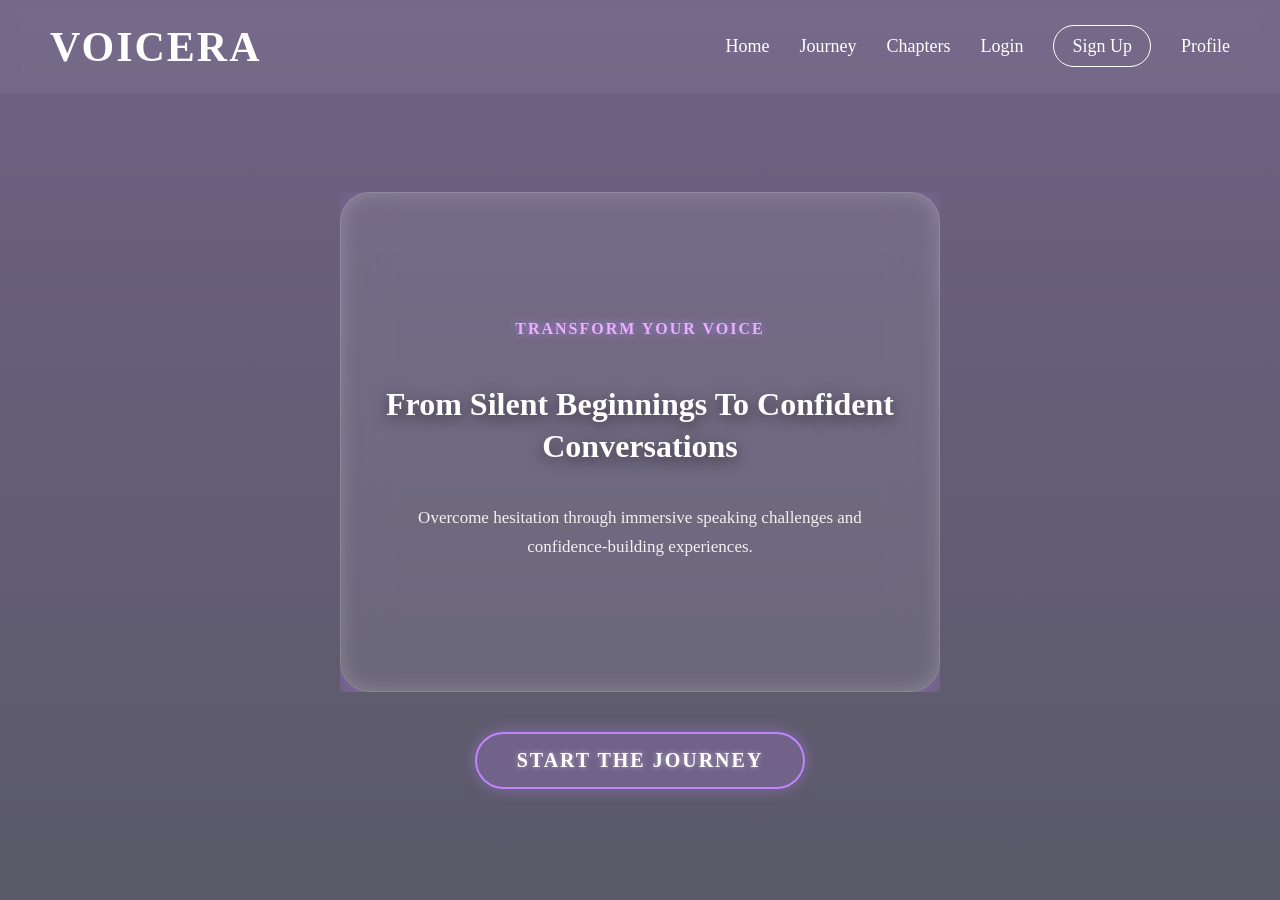
==== index.html @ 75ce9a63 "Add files via upload" ====
<!DOCTYPE html>
<html lang="en">
<head>
    <meta charset="UTF-8">
    <meta name="viewport" content="width=device-width, initial-scale=1.0">
    <title>Voicera: The Speaking Tuition</title>
   
    <link rel="stylesheet" href="style.css">
</head>
<body>
 
<nav class="navbar">
    <div class="logo">VOICERA      
    </div>
    
    <ul class="nav-links">
        <li><a href="index.html">Home</a></li>
        <li><a href="journey.html">Journey</a></li>
        <li><a href="#">Chapters</a></li>
        <li><a href="#">Login</a></li>
        <li><a href="signup.html" class="signup-btn">Sign Up</a></li>
        <li><a href="profile.html">Profile</a></li>
    </ul>
</nav>
<section class="hero-section">
    <div class="slider">
        <div class="slides" id="slides">
            <div class="card">
                <h3>Transform Your Voice</h3>
                <h1>From Silent Beginnings
                    To Confident Conversations</h1>
                     <p>
                    Overcome hesitation through immersive speaking challenges
                    and confidence-building experiences.
                </p>
            </div>
            <div class="card">
                <h3>Learning Reimagined</h3>

                <h1>
                    Communication
                    Should Never Feel Boring
                </h1>

                <p>
                    Interactive missions, engaging speaking activities,
                    and fun-driven learning designed for real growth.
                </p>
            </div>
            <div class="card">
                <h3>Speak With Presence</h3>

                <h1>
                    Discover The
                    Power Of Expression
                </h1>

                <p>
                    Build storytelling, leadership communication,
                    and public speaking skills step-by-step.
                </p>

            </div>
            <div class="card">
                <h3>Track Your Journey</h3>
                <h1>Watch Yourself
                Evolve Every Day</h1>
                <p>Build confidence step-by-step as you unlock chapters, achievements, and speaking milestones.</p>
            </div>
            <div class="card">
                <h3>Grow Together</h3>
                <h1>A Community
          Built Around Voices</h1>
<p>Connect with learners, participate in speaking events, and grow alongside future communicators.</p>
            </div>
            <div class="card">
                <h3>Your Journey Starts Here</h3>
                <h1>Discover The Power
                Of Your Voice</h1>
                
            </div>
        </div>
    </div>
    
    <a href="journey.html" class="start-journey-btn">Start the Journey</a>
</section>

<script src="script.js"></script>
</body>
</html>
---- style.css ----
body {
    margin: 0;
    height: 100vh;

    background: 
        linear-gradient(rgba(50, 30, 80, 0.7), rgba(20, 20, 40, 0.7)),
        url("spk5.jpg");

    background-size: cover;
    background-position: center;
}
.navbar{
    display:flex;
    justify-content: space-between;
    align-items: center;
    padding: 20px 50px;
    position:fixed;
    top:0;
    width: 100%;
    box-sizing: border-box;
    background: rgba(255,255,255,0.05);
    backdrop-filter: blur(8px);
    z-index : 1000;

}
.logo{
    color: white;
    font-size: 42px;
    font-weight: bold;
    letter-spacing: 2px;
}

/* NAV LINKS */

.nav-links{
    display: flex;
    gap: 30px;

    list-style: none;
}

/* LINK STYLE */

.nav-links a{
    text-decoration: none;
    color: white;

    font-size: 18px;
    transition: 0.3s;
}

/* HOVER GLOW EFFECT */

.nav-links a:hover{

    color: #c084fc;

    text-shadow:
    0 0 5px #c084fc,
    0 0 10px #c084fc,
    0 0 20px #c084fc;

}

/* SIGNUP BUTTON */

.signup-btn{

    border: 1px solid white;
    padding: 10px 18px;
    border-radius: 30px;
    color: white;
    transition: 0.3s;
}

.signup-btn:hover{

    background: white;
    color: white;
    text-shadow: 
    0 0 5px white,
    0 0 10px white;
}

.hero-section{
    height: 100vh;
    box-sizing: border-box;
    display: flex;
    flex-direction: column;
    gap: 40px;
    justify-content: center;
    align-items: center;
    padding-top: 80px; /* offset for navbar */
}

/* SLIDER */
.slider{
    width: 600px;
    height: 500px;
    overflow: hidden;
    position: relative;
}

/* SLIDES CONTAINER */
.slides{
    display: flex;
    height: 100%;
    gap: 50px;
    transition: transform 1s cubic-bezier(0.25, 1, 0.5, 1);
}

/* CARD */
.card{
    min-width: 600px;
    width: 600px;
    height: 100%;
    box-sizing: border-box;
    padding: 50px 40px;
    border-radius: 30px;
    background: rgba(255, 255, 255, 0.08);
    backdrop-filter: blur(25px);
    -webkit-backdrop-filter: blur(25px);
    border: 1px solid rgba(255, 255, 255, 0.2);
    box-shadow: 0 15px 50px rgba(192, 132, 252, 0.5), inset 0 0 20px rgba(255, 255, 255, 0.2);
    color: white;
    display: flex;
    flex-direction: column;
    justify-content: center;
    align-items: center; /* contents at the center */
    text-align: center;
    flex-shrink: 0;
    overflow: hidden;
}

/* SMALL TITLE */
.card h3{
    color: #e8b0ff;
    letter-spacing: 2px;
    margin-bottom: 20px;
    font-size: 16px;
    text-transform: uppercase;
    text-shadow: 0 0 10px rgba(192, 132, 252, 0.8);
}

/* BIG TEXT */
.card h1{
    font-size: 32px;
    line-height: 1.3;
    margin-bottom: 20px;
    word-wrap: break-word;
    text-shadow: 0 4px 15px rgba(0, 0, 0, 0.5);
}

/* DESCRIPTION */
.card p{
    font-size: 17px;
    line-height: 1.7;
    color: rgba(255, 255, 255, 0.9);
}

/* START JOURNEY BUTTON */
.start-journey-btn {
    text-decoration: none;
    color: white;
    font-size: 20px;
    font-weight: bold;
    padding: 15px 40px;
    border-radius: 30px;
    background: rgba(192, 132, 252, 0.2);
    border: 2px solid #c084fc;
    backdrop-filter: blur(10px);
    transition: 0.3s cubic-bezier(0.25, 1, 0.5, 1);
    box-shadow: 0 0 15px rgba(192, 132, 252, 0.4);
    text-shadow: 0 0 5px rgba(255, 255, 255, 0.5);
    text-transform: uppercase;
    letter-spacing: 2px;
}

.start-journey-btn:hover {
    background: #c084fc;
    color: white;
    box-shadow: 0 0 25px rgba(192, 132, 252, 0.8), inset 0 0 10px rgba(255, 255, 255, 0.4);
    text-shadow: 0 0 10px white;
    transform: translateY(-5px);
}

/* SIGNUP PAGE STYLES */
.form-section {
    min-height: 100vh;
    box-sizing: border-box;
    display: flex;
    justify-content: center;
    align-items: center;
    padding: 120px 20px 40px 20px; /* offset for navbar and breathing room */
}

.form-container {
    width: 100%;
    max-width: 450px;
    padding: 40px;
    border-radius: 30px;
    background: rgba(255, 255, 255, 0.08);
    backdrop-filter: blur(25px);
    -webkit-backdrop-filter: blur(25px);
    border: 1px solid rgba(255, 255, 255, 0.2);
    box-shadow: 0 15px 50px rgba(192, 132, 252, 0.3), inset 0 0 20px rgba(255, 255, 255, 0.1);
    color: white;
    text-align: center;
}

.form-container h2 {
    font-size: 32px;
    margin-bottom: 10px;
    color: white;
    text-shadow: 0 2px 10px rgba(0, 0, 0, 0.5);
}

.form-container p {
    font-size: 15px;
    margin-bottom: 30px;
    color: rgba(255, 255, 255, 0.8);
}

.signup-form {
    display: flex;
    flex-direction: column;
    gap: 20px;
    text-align: left;
}

.input-group {
    display: flex;
    flex-direction: column;
    gap: 8px;
}

.input-group label {
    font-size: 14px;
    color: #e8b0ff;
    letter-spacing: 1px;
}

.input-group input, 
.input-group select {
    padding: 12px 15px;
    border-radius: 12px;
    border: 1px solid rgba(255, 255, 255, 0.3);
    background: rgba(255, 255, 255, 0.1);
    color: white;
    font-size: 15px;
    outline: none;
    transition: 0.3s;
}

.input-group input::placeholder {
    color: rgba(255, 255, 255, 0.5);
}

.input-group select option {
    background: #321e50;
    color: white;
}

.input-group input:focus,
.input-group select:focus {
    border-color: #c084fc;
    background: rgba(255, 255, 255, 0.2);
    box-shadow: 0 0 10px rgba(192, 132, 252, 0.5);
}

.submit-btn {
    margin-top: 10px;
    padding: 15px 50px;
    border-radius: 30px;
    border: none;
    background: #c084fc;
    color: white;
    font-size: 18px;
    font-weight: bold;
    cursor: pointer;
    transition: 0.3s;
    box-shadow: 0 0 15px rgba(192, 132, 252, 0.5);
    align-self: center; /* This centers the button in the flex column */
}

.submit-btn:hover {
    background: #a855f7;
    box-shadow: 0 0 25px rgba(192, 132, 252, 0.8);
    transform: translateY(-2px);
}

.login-link {
    margin-top: 15px;
    font-size: 14px !important;
    text-align: center;
}

.login-link a {
    color: #c084fc;
    text-decoration: none;
    font-weight: bold;
    transition: 0.3s;
}

.login-link a:hover {
    color: white;
    text-shadow: 0 0 8px #c084fc;
}

/* PROFILE PAGE STYLES */
.profile-section {
    min-height: 100vh;
    box-sizing: border-box;
    display: flex;
    justify-content: center;
    align-items: center;
    padding: 120px 20px 40px 20px;
}

.profile-container {
    width: 100%;
    max-width: 500px;
    padding: 50px 40px;
    border-radius: 30px;
    background: rgba(255, 255, 255, 0.08);
    backdrop-filter: blur(25px);
    -webkit-backdrop-filter: blur(25px);
    border: 1px solid rgba(255, 255, 255, 0.2);
    box-shadow: 0 15px 50px rgba(192, 132, 252, 0.3), inset 0 0 20px rgba(255, 255, 255, 0.1);
    color: white;
    text-align: center;
    display: flex;
    flex-direction: column;
    align-items: center;
}

.avatar-circle {
    width: 100px;
    height: 100px;
    border-radius: 50%;
    background: linear-gradient(135deg, #c084fc, #7e22ce);
    display: flex;
    justify-content: center;
    align-items: center;
    font-size: 48px;
    font-weight: bold;
    color: white;
    margin-bottom: 20px;
    box-shadow: 0 0 20px rgba(192, 132, 252, 0.6);
    border: 3px solid rgba(255, 255, 255, 0.5);
}

.profile-container h2 {
    font-size: 32px;
    margin-bottom: 5px;
    color: white;
    text-shadow: 0 2px 10px rgba(0, 0, 0, 0.5);
}

.email-display {
    font-size: 16px;
    color: rgba(255, 255, 255, 0.7);
    margin-bottom: 30px;
}

.profile-details {
    width: 100%;
    box-sizing: border-box;
    display: flex;
    flex-direction: column;
    gap: 15px;
    margin-bottom: 30px;
    background: rgba(0, 0, 0, 0.2);
    padding: 20px;
    border-radius: 15px;
    border: 1px solid rgba(255, 255, 255, 0.1);
}

.detail-item {
    display: flex;
    justify-content: space-between;
    align-items: center;
    padding-bottom: 15px;
    border-bottom: 1px solid rgba(255, 255, 255, 0.1);
}

.detail-item:last-child {
    border-bottom: none;
    padding-bottom: 0;
}

.detail-label {
    font-size: 15px;
    color: #e8b0ff;
    font-weight: bold;
}

.detail-value {
    font-size: 16px;
    color: white;
}

.logout-btn {
    padding: 12px 30px;
    border-radius: 30px;
    border: 1px solid #ff4d4d;
    background: rgba(255, 77, 77, 0.1);
    color: #ff4d4d;
    font-size: 16px;
    font-weight: bold;
    cursor: pointer;
    transition: 0.3s;
}

.logout-btn:hover {
    background: #ff4d4d;
    color: white;
    box-shadow: 0 0 15px rgba(255, 77, 77, 0.5);
    transform: translateY(-2px);
}

/* JOURNEY CHAPTER STYLES */
.chapters-slider {
    overflow: hidden;
    width: 100%;
}

.chapters-track {
    display: flex;
    width: 100%;
    transition: transform 0.6s cubic-bezier(0.25, 1, 0.5, 1);
}

.clickable-module {
    cursor: pointer;
    transition: all 0.3s ease;
    border-radius: 8px;
}

.clickable-module:hover {
    transform: translateX(10px);
    background: rgba(255, 255, 255, 0.05);
}

.chapter-block {
    min-width: 100%;
    box-sizing: border-box;
    text-align: left;
}

.chapter-title {
    font-size: 22px;
    color: #c084fc;
    margin-bottom: 15px;
    text-transform: uppercase;
    letter-spacing: 1px;
    border-bottom: 2px solid rgba(192, 132, 252, 0.3);
    padding-bottom: 10px;
}

/* MODULE READER STYLES */
.module-header {
    text-align: left;
    margin-bottom: 40px;
    border-bottom: 1px solid rgba(192, 132, 252, 0.3);
    padding-bottom: 20px;
}

.chapter-subtitle {
    font-size: 14px;
    color: #e8b0ff;
    text-transform: uppercase;
    letter-spacing: 2px;
    margin-bottom: 10px;
}

.module-main-title {
    font-size: 32px;
    color: white;
    line-height: 1.3;
}

.module-text {
    font-size: 18px;
    line-height: 1.8;
    color: rgba(255, 255, 255, 0.85);
    margin-bottom: 25px;
    text-align: left;
}

.module-list {
    text-align: left;
    margin-bottom: 30px;
    padding-left: 25px;
}

.module-list li {
    font-size: 18px;
    line-height: 1.8;
    color: #e8b0ff;
    margin-bottom: 10px;
    list-style-type: disc;
}

/* FADE IN ANIMATION */
.fade-in-item {
    opacity: 0;
    transform: translateY(20px);
    animation: fadeInUp 0.8s ease forwards;
}

@keyframes fadeInUp {
    to {
        opacity: 1;
        transform: translateY(0);
    }
}

.chapter-title {
    font-size: 22px;
    color: #c084fc;
    margin-bottom: 15px;
    text-transform: uppercase;
    letter-spacing: 1px;
    border-bottom: 2px solid rgba(192, 132, 252, 0.3);
    padding-bottom: 10px;
}

.nav-btn {
    padding: 10px 20px;
    border-radius: 20px;
    border: 1px solid rgba(192, 132, 252, 0.5);
    background: rgba(192, 132, 252, 0.1);
    color: #e8b0ff;
    font-size: 15px;
    font-weight: bold;
    cursor: pointer;
    transition: 0.3s;
    backdrop-filter: blur(5px);
}

.nav-btn:hover {
    background: rgba(192, 132, 252, 0.3);
    color: white;
    box-shadow: 0 0 10px rgba(192, 132, 252, 0.5);
}
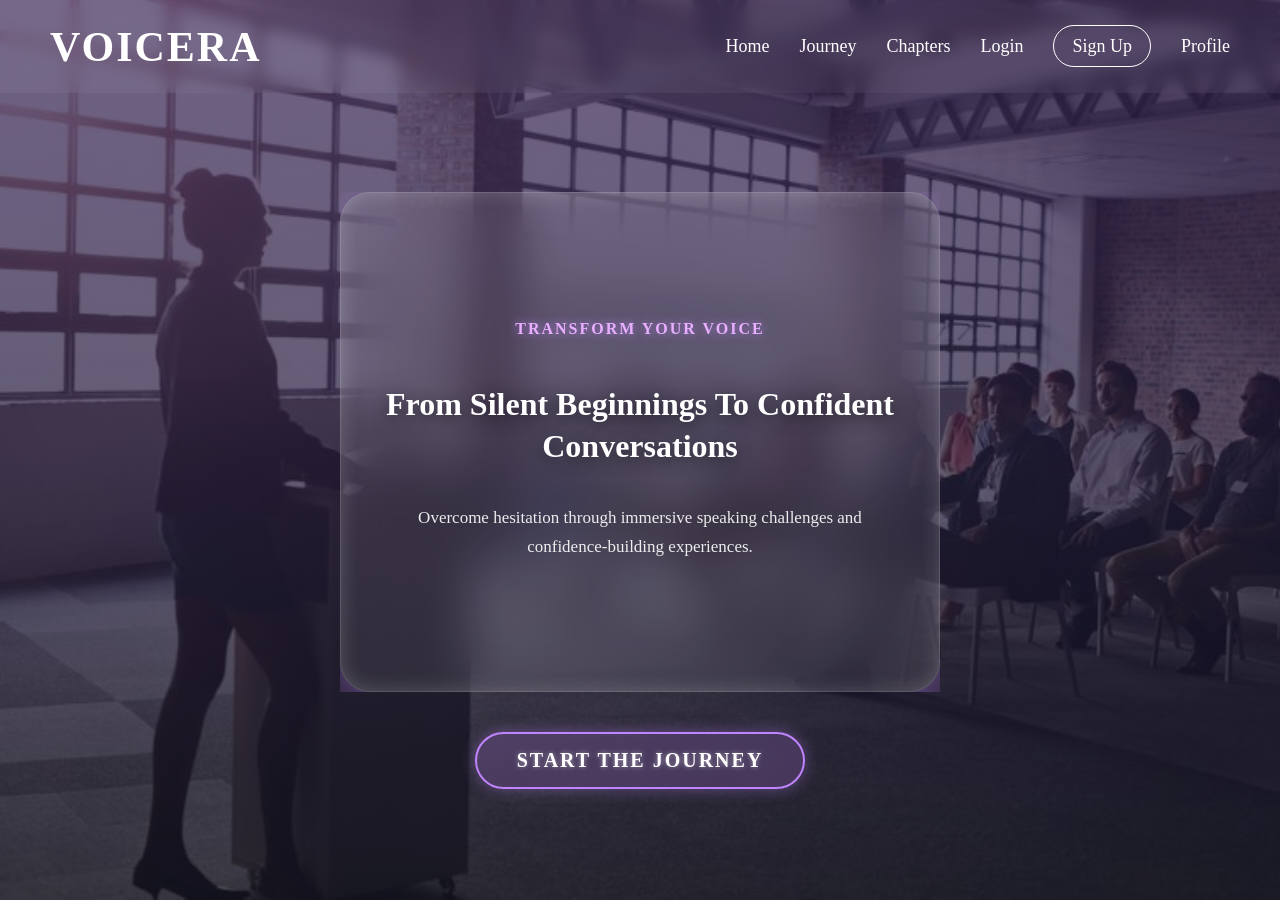
==== commit 0687c4a4: "Add files via upload" ====
--- a/index.html
+++ b/index.html
@@ -16,8 +16,8 @@
     <ul class="nav-links">
         <li><a href="index.html">Home</a></li>
         <li><a href="journey.html">Journey</a></li>
-        <li><a href="#">Chapters</a></li>
-        <li><a href="#">Login</a></li>
+        <li><a href="chapters.html">Chapters</a></li>
+        <li><a href="login.html">Login</a></li>
         <li><a href="signup.html" class="signup-btn">Sign Up</a></li>
         <li><a href="profile.html">Profile</a></li>
     </ul>
